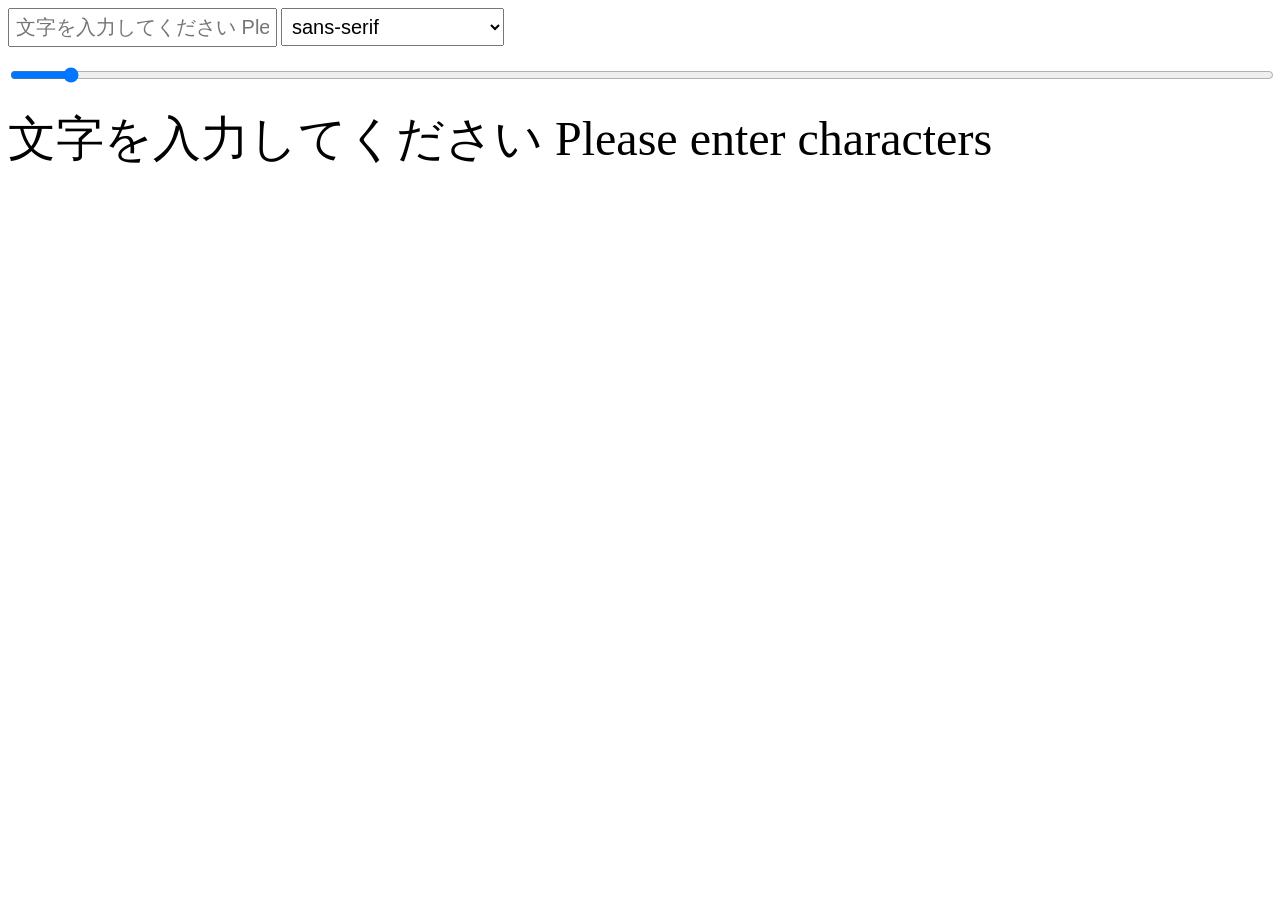
==== index.html @ 4199f008 "Rename page102.html to index.html" ====
<!DOCTYPE html>
<html lang="ja">
<head>
  <meta charset="UTF-8">
  <title>拡大</title>

<link rel="icon" type="image/png" href="favicon.png">

<link rel="stylesheet" href="fonts/fonts.css">
  <style>
    #text {
      font-size: 48px;
      margin-top: 20px;
      user-select: none;      /* コピー禁止 */
      -webkit-user-select: none;
      -ms-user-select: none;
    }
    #slider {
      width: 100%;
    }
    #textInput {
      font-size: 20px;
      padding: 6px;
    }
    #fontSelect {
      font-size: 20px;
      padding: 6px;
    }
   </style>
</head>
<body>


<input type="text" id="textInput" placeholder="文字を入力してください Please enter characters">


<select id="fontSelect"required>
<optgroup label="Japanese">
<option value="sans-serif"selected>sans-serif</option>
<option value="'serif'">serif</option>
<option value="Yuji Mai" >Yuji Mai</option>
<option value="Klee One">Klee One</option>
<option value="Stick">Stick</option>
<option value="Hachi Maru Pop">Hachi Maru Pop</option>
<option value="Zen Kurenaido">Zen Kurenaido</option>
<option value="Mochiy Pop P One">Mochiy Pop P One</option>
<option value="DotGothic16">DotGothic16</option>
<option value="Zen Antique">Zen Antique</option>
<option value="Rampart One">Rampart One</option>
</optgroup>

<optgroup label="English">
<option value="PermanentMarker">PermanentMarker</option>
<option value="RubikGemstones">RubikGemstones</option>
<option value="RubikMaps">RubikMaps</option>
<option value="RubikMaze">RubikMaze</option>
<option value="DancingScript">DancingScript</option>
<option value="Pacifico">Pacifico</option>
<option value="Sekuya">Sekuya</option>
<option value="Rockel">Rockel</option>
<option value="'ElectroHarmonix'">ElectroHarmonix</option>
</optgroup>

<optgroup label="other">
<option value="'lesle'">lesle</option>
<option value="'kipsol'">kipsol</option>
<option value="'Emoji'">Emoji</option>
<option value="'MahjongTile'">MahjongTile</option>
</optgroup>


</select>


<br><br>


<input type="range" min="10" max="900" value="48" id="slider">


<div id="text">文字を入力してください Please enter characters</div>


<script>
  const slider = document.getElementById('slider');
  const text = document.getElementById('text');
  const textInput = document.getElementById('textInput');
  const fontSelect = document.getElementById('fontSelect');


  // スライダーで文字サイズを変更
  slider.addEventListener('input', () => {
    text.style.fontSize = slider.value + 'px';
  });


  // テキスト入力で文字を変更
  textInput.addEventListener('input', () => {
    text.textContent = textInput.value || ' ';
  });


  // フォント変更
  fontSelect.addEventListener('change', () => {
    text.style.fontFamily = fontSelect.value;
  });


  // コピーを禁止
  text.addEventListener('copy', (e) => {
    e.preventDefault();
  });
</script>


</body>
</html>
---- fonts/fonts.css ----
/* fonts.css */


@font-face {
  font-family: "ElectroHarmonix";
  src: url("font/electroharmonix.ttf") format("truetype");
}



@font-face {
  font-family: "PermanentMarker";
  src: url("font/PermanentMarker.ttf") format("truetype");
}


@font-face {
  font-family: "RubikGemstones";
  src: url("font/RubikGemstones.ttf") format("truetype");
}


@font-face {
  font-family: "RubikMaps";
  src: url("font/RubikMaps.ttf") format("truetype");
}


@font-face {
  font-family: "RubikMaze";
  src: url("font/RubikMaze.ttf") format("truetype");
}


@font-face {
  font-family: "DancingScript";
  src: url("font/DancingScript.ttf") format("truetype");
}


@font-face {
  font-family: "Pacifico";
  src: url("font/Pacifico.ttf") format("truetype");
}


@font-face {
  font-family: "Sekuya";
  src: url("font/Sekuya.ttf") format("truetype");
}


@font-face {
  font-family: "lesle";
  src: url("font/lesle.ttf") format("truetype");
}


@font-face {
  font-family: "kipsol";
  src: url("font/kipsol.ttf") format("truetype");
}


@font-face {
  font-family: "Emoji";
  src: url("font/Emoji.ttf") format("truetype");
}

@font-face {
  font-family: "Yuji Mai";
  src: url("font/YujiMai.ttf") format("truetype");
}


@font-face {
  font-family: "DotGothic16";
  src: url("font/DotGothic16.ttf") format("truetype");
}


@font-face {
  font-family: "Rampart One";
  src: url("font/RampartOne.ttf") format("truetype");
}

@font-face {
  font-family: "Zen Antique";
  src: url("font/ZenAntique.ttf") format("truetype");
}

@font-face {
  font-family: "Zen Kurenaido";
  src: url("font/Zenkurenaido.ttf") format("truetype");
}

@font-face {
  font-family: "Klee One";
  src: url("font/KleeOne.ttf") format("truetype");
}

@font-face {
  font-family: "Hachi Maru Pop";
  src: url("font/HachiMaruPop.ttf") format("truetype");
}

@font-face {
  font-family: "Stick";
  src: url("font/Stick.ttf") format("truetype");
}


@font-face {
  font-family: "Rockel";
  src: url("font/Rockel.ttf") format("truetype");
}

@font-face {
   font-family: "MahjongTile";
   src: url("font/GL-MahjongTile.ttf") format("truetype");
}
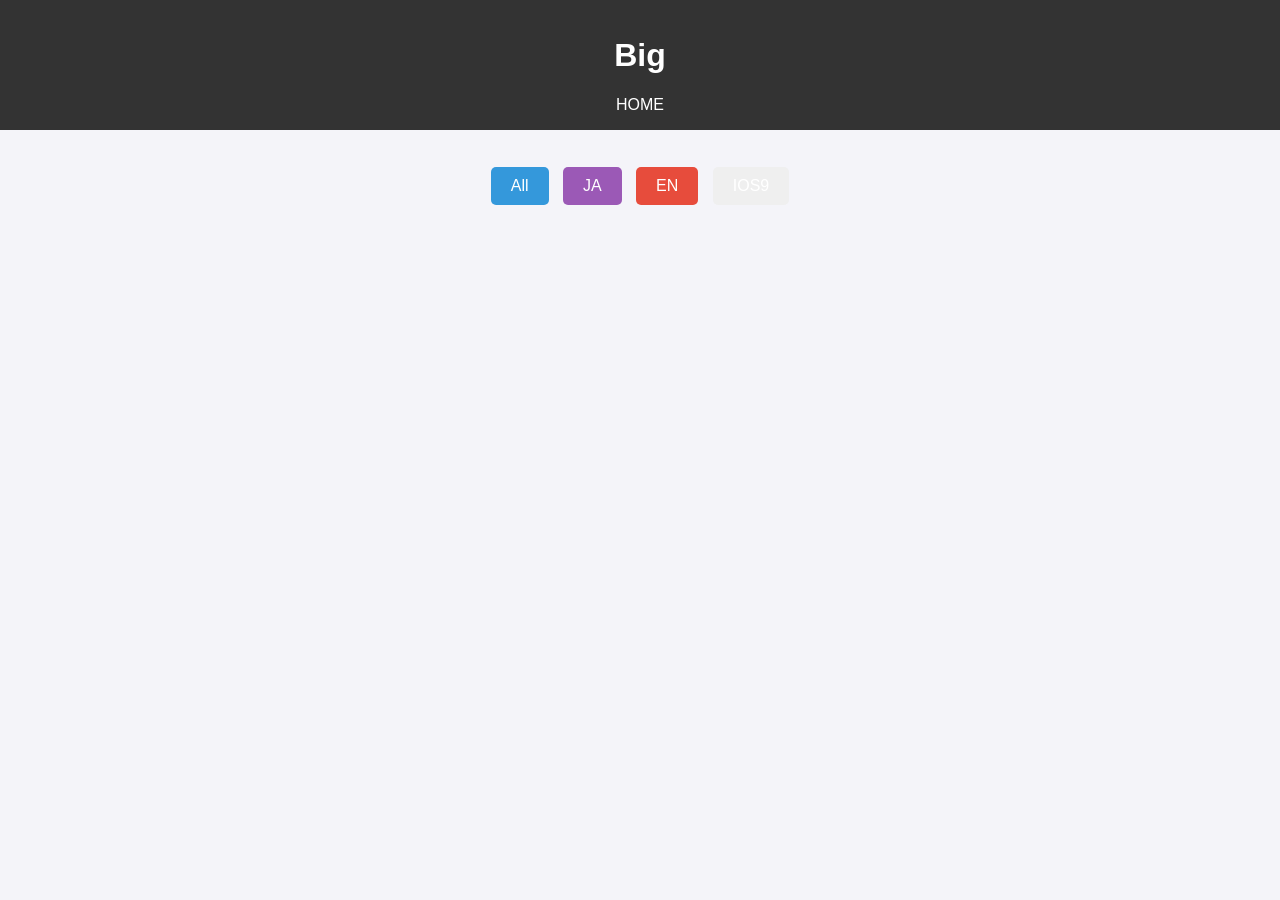
==== commit 4efe09d2: "Create index.html" ====
--- a/index.html
+++ b/index.html
@@ -2,116 +2,24 @@
 <html lang="ja">
 <head>
   <meta charset="UTF-8">
-  <title>拡大</title>
-
+  <meta name="viewport" content="width=device-width, initial-scale=1.0">
+  <title>big</title>
 <link rel="icon" type="image/png" href="favicon.png">
-
-<link rel="stylesheet" href="fonts/fonts.css">
-  <style>
-    #text {
-      font-size: 48px;
-      margin-top: 20px;
-      user-select: none;      /* コピー禁止 */
-      -webkit-user-select: none;
-      -ms-user-select: none;
-    }
-    #slider {
-      width: 100%;
-    }
-    #textInput {
-      font-size: 20px;
-      padding: 6px;
-    }
-    #fontSelect {
-      font-size: 20px;
-      padding: 6px;
-    }
-   </style>
+  <link rel="stylesheet" href="style.css">
+    <link rel="stylesheet" href="color.css">
 </head>
 <body>
-
-
-<input type="text" id="textInput" placeholder="文字を入力してください Please enter characters">
-
-
-<select id="fontSelect"required>
-<optgroup label="Japanese">
-<option value="sans-serif"selected>sans-serif</option>
-<option value="'serif'">serif</option>
-<option value="Yuji Mai" >Yuji Mai</option>
-<option value="Klee One">Klee One</option>
-<option value="Stick">Stick</option>
-<option value="Hachi Maru Pop">Hachi Maru Pop</option>
-<option value="Zen Kurenaido">Zen Kurenaido</option>
-<option value="Mochiy Pop P One">Mochiy Pop P One</option>
-<option value="DotGothic16">DotGothic16</option>
-<option value="Zen Antique">Zen Antique</option>
-<option value="Rampart One">Rampart One</option>
-</optgroup>
-
-<optgroup label="English">
-<option value="PermanentMarker">PermanentMarker</option>
-<option value="RubikGemstones">RubikGemstones</option>
-<option value="RubikMaps">RubikMaps</option>
-<option value="RubikMaze">RubikMaze</option>
-<option value="DancingScript">DancingScript</option>
-<option value="Pacifico">Pacifico</option>
-<option value="Sekuya">Sekuya</option>
-<option value="Rockel">Rockel</option>
-<option value="'ElectroHarmonix'">ElectroHarmonix</option>
-</optgroup>
-
-<optgroup label="other">
-<option value="'lesle'">lesle</option>
-<option value="'kipsol'">kipsol</option>
-<option value="'Emoji'">Emoji</option>
-<option value="'MahjongTile'">MahjongTile</option>
-</optgroup>
-
-
-</select>
-
-
-<br><br>
-
-
-<input type="range" min="10" max="900" value="48" id="slider">
-
-
-<div id="text">文字を入力してください Please enter characters</div>
-
-
-<script>
-  const slider = document.getElementById('slider');
-  const text = document.getElementById('text');
-  const textInput = document.getElementById('textInput');
-  const fontSelect = document.getElementById('fontSelect');
-
-
-  // スライダーで文字サイズを変更
-  slider.addEventListener('input', () => {
-    text.style.fontSize = slider.value + 'px';
-  });
-
-
-  // テキスト入力で文字を変更
-  textInput.addEventListener('input', () => {
-    text.textContent = textInput.value || ' ';
-  });
-
-
-  // フォント変更
-  fontSelect.addEventListener('change', () => {
-    text.style.fontFamily = fontSelect.value;
-  });
-
-
-  // コピーを禁止
-  text.addEventListener('copy', (e) => {
-    e.preventDefault();
-  });
-</script>
-
-
+  <header>
+    <h1>Big</h1>
+    <nav>
+      <a href="index.html">HOME</a> 
+    </nav>
+  </header>
+  <main>
+    <button class="blue" onclick="location.href='page102.html'">All</button>
+    <button class="purple" onclick="location.href='page103.html'">JA</button>
+    <button class="red" onclick="location.href='page104.html'">EN</button>
+    <button class="teel" onclick="location.href='page105.html'">IOS9</button>
+  </main>
 </body>
 </html>
--- a/style.css
+++ b/style.css
@@ -0,0 +1,94 @@
+body { 
+  font-family: Arial, sans-serif; 
+  background-color: #f4f4f9; 
+  margin: 0; 
+  padding: 0; 
+  text-align: center; 
+}
+
+header { 
+  background-color: #333; 
+  color: white; 
+  padding: 1rem; 
+}
+
+nav a { 
+  color: white; 
+  margin: 0 10px; 
+  text-decoration: none; 
+}
+
+nav a:hover { 
+  text-decoration: underline; 
+}
+
+main { 
+  padding: 2rem; 
+}
+
+button { 
+  padding: 10px 20px; 
+  border: none; 
+  border-radius: 8px; 
+  cursor: pointer; 
+  font-size: 16px; 
+  margin: 5px; 
+  transition: transform 0.1s, opacity 0.1s, background-color 0.1s;
+}
+
+button.blue { background-color: #3498db; color: white; }
+button.purple { background-color: #9b59b6; color: white; }
+button.red { background-color: #e74c3c; color: white; }
+button.yellow { background-color: #f1c40f; color: black; }
+button.green { background-color: #2ecc71; color: white; }
+
+button:active {
+  transform: scale(0.95);
+  opacity: 0.8;
+}
+
+button.blue:active { background-color: #2980b9; }
+button.purple:active { background-color: #8e44ad; }
+button.red:active { background-color: #c0392b; }
+button.yellow:active { background-color: #f39c12; }
+button.green:active { background-color: #27ae60; }
+
+/* ▼ スロットエリアを透けさせて下の敵/味方が見えるようにする */
+#slots {
+  position: absolute;
+  bottom: 0;
+  width: 100%;
+  height: 60px;
+  background-color: rgba(204, 204, 204, 0.4);
+  display: flex;
+  justify-content: center;
+  align-items: center;
+  z-index: 5;
+  backdrop-filter: blur(4px);
+}
+
+/* ▼ マップ表示用 */
+#map {
+  display: grid;
+  grid-template-columns: repeat(10, 40px);
+  grid-template-rows: repeat(10, 40px);
+  gap: 2px;
+  margin: 20px auto;
+  width: max-content;
+  height: max-content;
+  border: 2px solid #333;
+  background-color: #fff;
+}
+
+.tile {
+  width: 40px;
+  height: 40px;
+  border: 1px solid #ccc;
+  box-sizing: border-box;
+}
+
+.grass { background: #7cfc00; }
+.player { background: blue; }
+.enemyTile { background: #ff6347; }
+.itemTile { background: gold; }
+.wallTile { background: #8b4513; }
--- a/color.css
+++ b/color.css
@@ -0,0 +1,35 @@
+button {
+  padding: 10px 20px;
+  margin: 5px;
+  font-size: 16px;
+  border: none;
+  border-radius: 5px;
+  color: white;
+  cursor: pointer;
+}
+
+.blue {
+  background-color: #3498db;
+}
+
+.purple {
+  background-color: #9b59b6;
+  color: black;
+}
+
+.red {
+  background-color: #e74c3c;
+}
+
+.yellow {
+  background-color: #f1c40f;
+  color: black;
+}
+
+.green {
+  background-color: #2ecc71;
+}
+
+.orange {
+  background-color: #e67e22;
+}
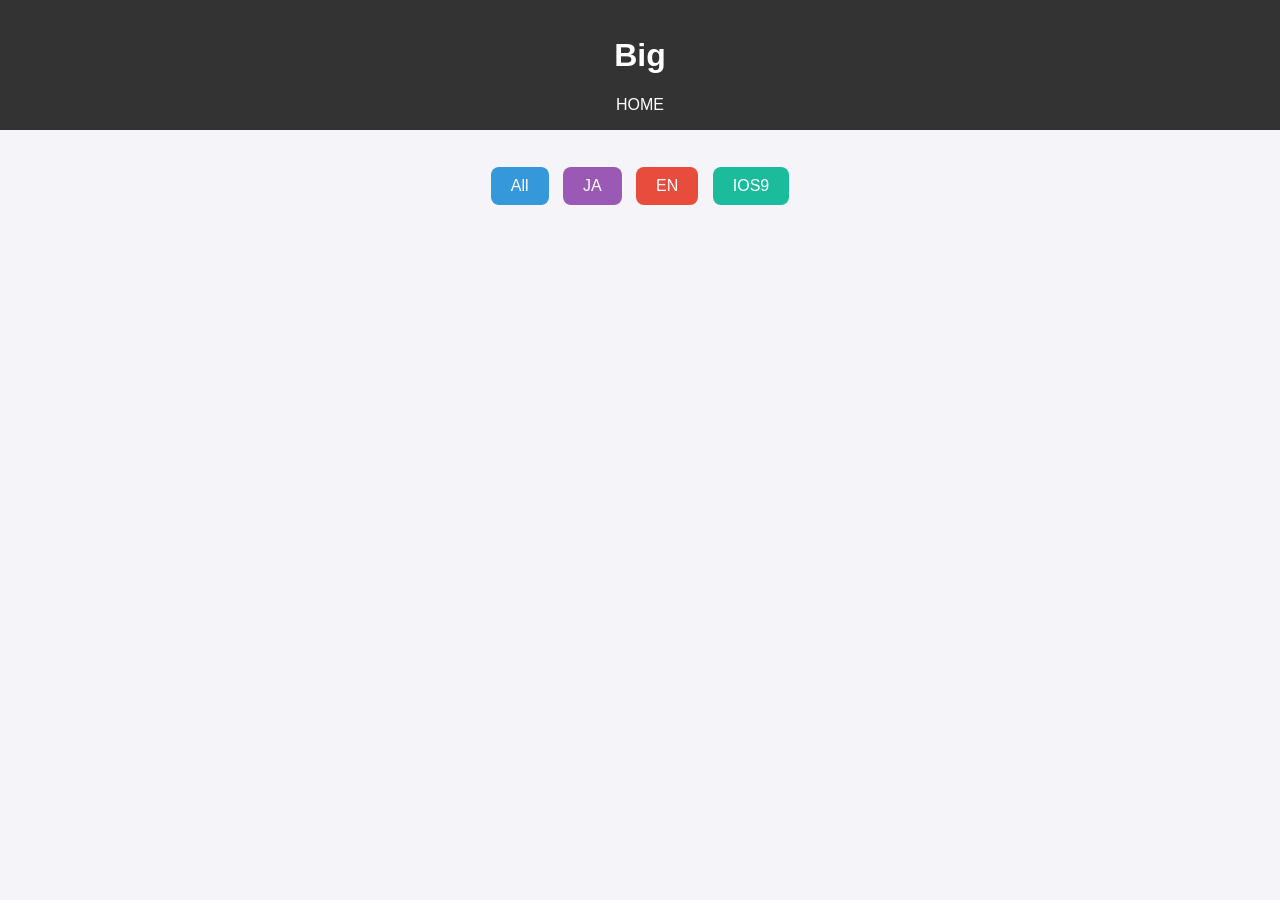
==== commit caa0c977: "Update index.html" ====
--- a/index.html
+++ b/index.html
@@ -19,7 +19,7 @@
     <button class="blue" onclick="location.href='page102.html'">All</button>
     <button class="purple" onclick="location.href='page103.html'">JA</button>
     <button class="red" onclick="location.href='page104.html'">EN</button>
-    <button class="teel" onclick="location.href='page105.html'">IOS9</button>
+    <button class="teal" onclick="location.href='page105.html'">IOS9</button>
   </main>
 </body>
 </html>
--- a/color.css
+++ b/color.css
@@ -1,35 +1,337 @@
-button {
-  padding: 10px 20px;
-  margin: 5px;
-  font-size: 16px;
-  border: none;
-  border-radius: 5px;
-  color: white;
-  cursor: pointer;
-}
-
-.blue {
-  background-color: #3498db;
-}
-
-.purple {
-  background-color: #9b59b6;
-  color: black;
-}
-
-.red {
+button { padding: 10px 20px; border: none; border-radius: 8px; cursor: pointer; font-size: 16px; margin: 5px; transition: transform 0.1s, opacity 0.1s, background-color 0.1s; color: white; }
+
+button:active { transform: scale(0.9); opacity: 0.8; }
+
+.blue { background-color: #3498db; }
+
+.purple {background-color: #9b59b6;}
+
+.red {background-color: #e74c3c;}
+
+.green {background-color: #2ecc71;}
+
+.orange {background-color: #e67e22;}
+
+.pink {background-color: #ff6b81;}
+
+.teal {background-color: #1abc9c;}
+
+.cyan {background-color: #00cec9;}
+
+.indigo {background-color: #3f51b5;}
+
+.lime {background-color: #a4e057;}
+
+.brown {background-color: #8e6e53;}
+
+.gray {
+  background-color: #7f8c8d;
+}
+
+.dark {
+  background-color: #2d3436;
+  color: white;
+}
+
+.light {
+  background-color: #ecf0f1;
+  color: black;
+}
+
+.gold {
+  background-color: #f39c12;
+}
+
+.skyblue {
+  background-color: #87ceeb;
+}
+
+.navy {
+  background-color: #34495e;
+}
+
+.maroon {
+  background-color: #800000;
+}
+
+.olive {
+  background-color: #808000;
+  color: black;
+}
+
+.mint {
+  background-color: #98ff98;
+  color: black;
+}
+
+.lavender {
+  background-color: #e6e6fa;
+  color: black;
+}
+
+.beige {
+  background-color: #f5f5dc;
+  color: black;
+}
+
+.coral {
+  background-color: #ff7f50;
+}
+
+.salmon {
+  background-color: #fa8072;
+}
+
+.turquoise {
+  background-color: #40e0d0;
+  color: black;
+}
+
+.aqua {
+  background-color: #00ffff;
+  color: black;
+}
+
+.violet {
+  background-color: #8a2be2;
+}
+
+.crimson {
+  background-color: #dc143c;
+}
+
+.plum {
+  background-color: #dda0dd;
+  color: black;
+}
+
+.khaki {
+  background-color: #f0e68c;
+  color: black;
+}
+
+.silver {
+  background-color: #bdc3c7;
+  color: black;
+}
+
+.charcoal {
+  background-color: #2c3e50;
+  color: white;
+}
+
+.rose {
+  background-color: #ff007f;
+}
+
+.amber {
+  background-color: #ffbf00;
+  color: black;
+}
+
+.peach {
+  background-color: #ffe5b4;
+  color: black;
+}
+
+.ice {
+  background-color: #dff9fb;
+  color: black;
+}
+
+.grape {
+  background-color: #6f2da8;
+}
+
+.forest {
+  background-color: #228b22;
+}
+
+.sea {
+  background-color: #2e8b57;
+}
+
+.sunset {
+  background-color: #fd5e53;
+}
+
+.azure {
+  background-color: #007fff;
+}
+
+.sapphire {
+  background-color: #0f52ba;
+}
+
+.topaz {
+  background-color: #ffc87c;
+  color: black;
+}
+
+.ruby {
+  background-color: #e0115f;
+}
+
+.emerald {
+  background-color: #50c878;
+  color: black;
+}
+
+.jade {
+  background-color: #00a86b;
+}
+
+.peacock {
+  background-color: #1d7a8c;
+}
+
+.midnight {
+  background-color: #191970;
+}
+
+.steel {
+  background-color: #4682b4;
+}
+
+.cloud {
+  background-color: #ecf0f1;
+  color: black;
+}
+
+.snow {
+  background-color: #ffffff;
+  color: black;
+}
+
+.obsidian {
+  background-color: #0b0b0b;
+  color: white;
+}
+
+.ink {
+  background-color: #1e1e1e;
+  color: white;
+}
+
+.graphite {
+  background-color: #2f3640;
+  color: white;
+}
+
+.moss {
+  background-color: #8a9a5b;
+  color: black;
+}
+
+.fir {
+  background-color: #2e8b57;
+}
+
+.pine {
+  background-color: #01796f;
+}
+
+.lemon {
+  background-color: #fff44f;
+  color: black;
+}
+
+.banana {
+  background-color: #ffe135;
+  color: black;
+}
+
+.mango {
+  background-color: #ffb347;
+  color: black;
+}
+
+.cherry {
+  background-color: #d2042d;
+}
+
+.strawberry {
+  background-color: #fc5a8d;
+}
+
+.blueberry {
+  background-color: #4f86f7;
+}
+
+.grapefruit {
+  background-color: #fd736c;
+}
+
+.carrot {
+  background-color: #ed9121;
+}
+
+.pumpkin {
+  background-color: #ff7518;
+}
+
+.honey {
+  background-color: #f6c453;
+  color: black;
+}
+
+.cinnamon {
+  background-color: #d2691e;
+}
+
+.chocolate {
+  background-color: #7b3f00;
+}
+
+.mocha {
+  background-color: #6f4e37;
+}
+
+.earth {
+  background-color: #8b5a2b;
+}
+
+.sand {
+  background-color: #c2b280;
+  color: black;
+}
+
+.dust {
+  background-color: #d3d3d3;
+  color: black;
+}
+
+.smoke {
+  background-color: #95a5a6;
+}
+
+.fog {
+  background-color: #bdc3c7;
+  color: black;
+}
+
+.rain {
+  background-color: #5dade2;
+}
+
+.storm {
+  background-color: #34495e;
+}
+
+.volcano {
   background-color: #e74c3c;
 }
 
-.yellow {
-  background-color: #f1c40f;
-  color: black;
-}
-
-.green {
-  background-color: #2ecc71;
-}
-
-.orange {
-  background-color: #e67e22;
-}+.lava {
+  background-color: #ff4500;
+}
+
+.glacier {
+  background-color: #a3d5ff;
+  color: black;
+}
+
+.arctic {
+  background-color: #dfe6e9;
+  color: black;
+}
